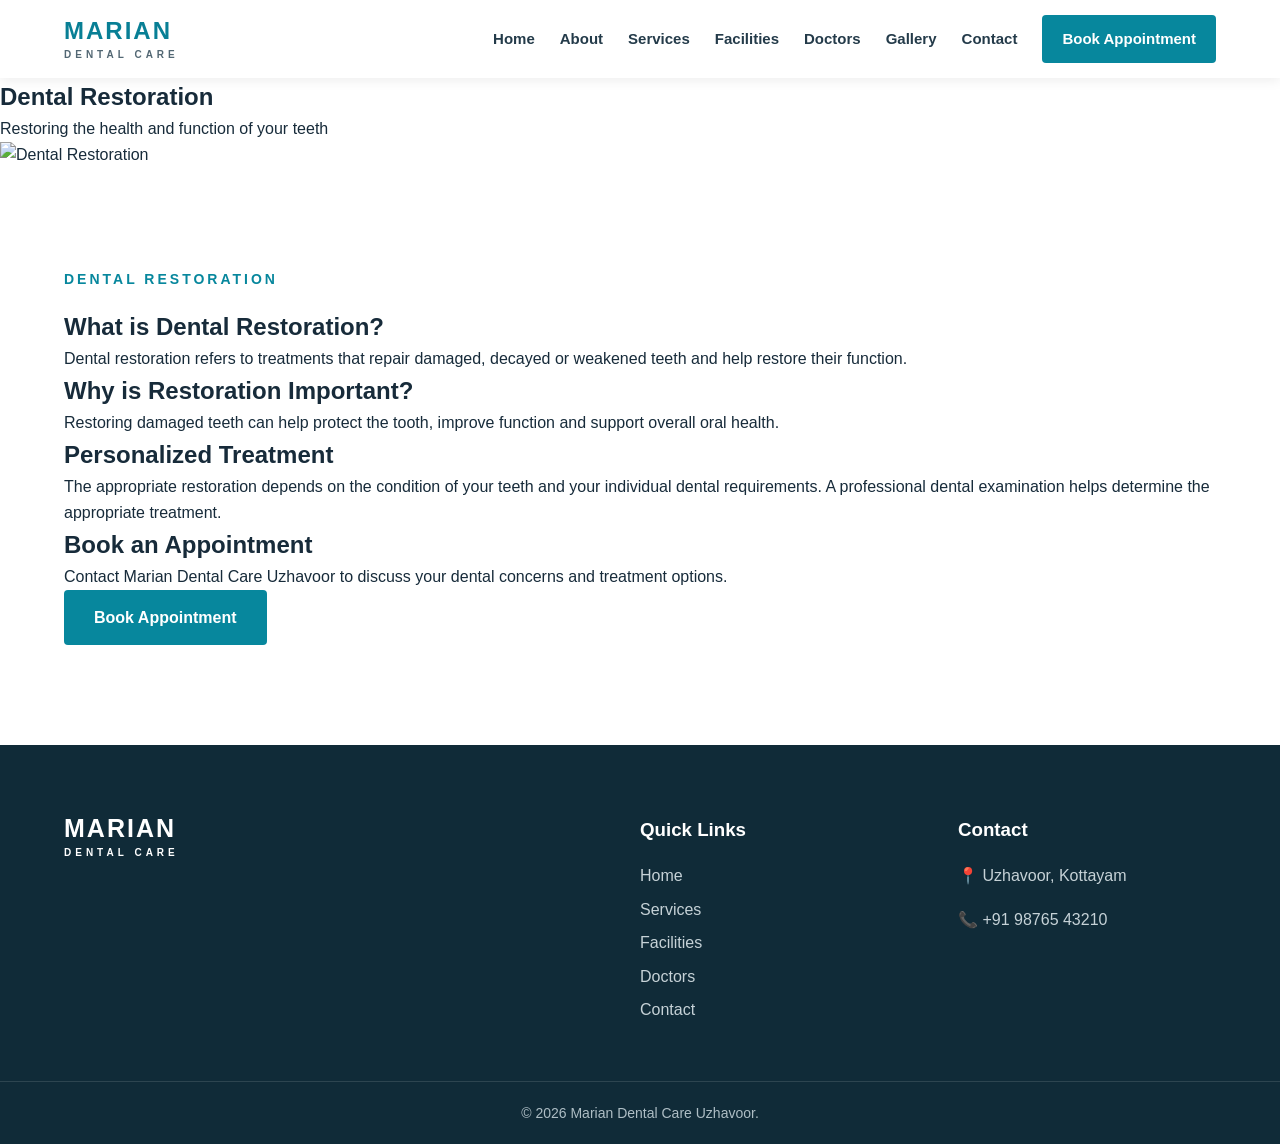
==== dental-restoration.html @ cce49158 "Add files via upload" ====
<!DOCTYPE html>
<html lang="en">

<head>

<meta charset="UTF-8">

<meta name="viewport"
content="width=device-width, initial-scale=1.0">

<title>Dental Restoration | Marian Dental Care</title>

<link rel="stylesheet"
href="../style.css">

</head>

<body>


<header class="header">

<div class="container nav-container">

<a href="../index.html" class="logo">
<span>MARIAN</span>
<small>DENTAL CARE</small>
</a>

<nav class="navbar">

<a href="../index.html">Home</a>
<a href="../about.html">About</a>
<a href="../services.html">Services</a>
<a href="../facilities.html">Facilities</a>
<a href="../doctors.html">Doctors</a>
<a href="../gallery.html">Gallery</a>
<a href="../contact.html">Contact</a>

<a href="../contact.html#appointment"
class="appointment-btn">
Book Appointment
</a>

</nav>

</div>

</header>


<section class="page-hero">

<h1>Dental Restoration</h1>

<p>
Restoring the health and function of your teeth
</p>

</section>


<div class="treatment-image">

<img
src="../images/dental_restoration.jpg"
alt="Dental Restoration">

</div>

<section class="section">

<div class="container detail-content">

<p class="section-label">
DENTAL RESTORATION
</p>

<h2>
What is Dental Restoration?
</h2>

<p>
Dental restoration refers to treatments that repair
damaged, decayed or weakened teeth and help restore
their function.
</p>


<h2>
Why is Restoration Important?
</h2>

<p>
Restoring damaged teeth can help protect the tooth,
improve function and support overall oral health.
</p>


<h2>
Personalized Treatment</h2>

<p>
The appropriate restoration depends on the condition
of your teeth and your individual dental requirements.
A professional dental examination helps determine
the appropriate treatment.
</p>


<h2>
Book an Appointment
</h2>

<p>
Contact Marian Dental Care Uzhavoor to discuss your
dental concerns and treatment options.
</p>

<a href="../contact.html#appointment"
class="btn primary-btn">

Book Appointment

</a>

</div>

</section>


<footer class="footer">

<div class="container footer-grid">

<div>

<a href="../index.html"
class="footer-logo">

MARIAN

<small>DENTAL CARE</small>

</a>

</div>

<div>

<h3>Quick Links</h3>

<a href="../index.html">Home</a>
<a href="../services.html">Services</a>
<a href="../facilities.html">Facilities</a>
<a href="../doctors.html">Doctors</a>
<a href="../contact.html">Contact</a>

</div>

<div>

<h3>Contact</h3>

<p>📍 Uzhavoor, Kottayam</p>
<p>📞 +91 98765 43210</p>

</div>

</div>

<div class="copyright">

© 2026 Marian Dental Care Uzhavoor.

</div>

</footer>

</body>

</html>
---- style.css ----
/* =====================================================
   RESET
===================================================== */

* {
    margin: 0;
    padding: 0;
    box-sizing: border-box;
}

html {
    scroll-behavior: smooth;
}

body {
    font-family: Arial, Helvetica, sans-serif;
    color: #172b3a;
    background: #ffffff;
    line-height: 1.6;
}

img {
    max-width: 100%;
    display: block;
}

a {
    text-decoration: none;
    color: inherit;
}


/* =====================================================
   CONTAINER
===================================================== */

.container {
    width: 90%;
    max-width: 1200px;
    margin: 0 auto;
}


/* =====================================================
   TOP BAR
===================================================== */

.top-bar {
    background: #123b4a;
    color: #ffffff;
    font-size: 14px;
    padding: 9px 0;
}

.top-bar-content {
    display: flex;
    justify-content: space-between;
    align-items: center;
    gap: 20px;
}

.top-bar a {
    color: #ffffff;
}


/* =====================================================
   HEADER
===================================================== */

.header {
    background: #ffffff;
    position: sticky;
    top: 0;
    z-index: 1000;
    box-shadow: 0 2px 12px rgba(0, 0, 0, 0.08);
}

.nav-container {
    min-height: 78px;
    display: flex;
    align-items: center;
    justify-content: space-between;
}


/* =====================================================
   LOGO
===================================================== */

.logo {
    display: flex;
    flex-direction: column;
    line-height: 1.1;
    color: #087f95;
    font-weight: 700;
    letter-spacing: 2px;
}

.logo span {
    font-size: 24px;
}

.logo small {
    font-size: 10px;
    letter-spacing: 4px;
    color: #526773;
    margin-top: 4px;
}


/* =====================================================
   NAVIGATION
===================================================== */

.navbar {
    display: flex;
    align-items: center;
    gap: 25px;
}

.navbar > a,
.nav-dropdown > a {
    color: #243b4a;
    font-size: 15px;
    font-weight: 600;
    transition: 0.3s;
}

.navbar > a:hover,
.nav-dropdown > a:hover,
.navbar > a.active {
    color: #07879d;
}


/* =====================================================
   DROPDOWN
===================================================== */

.nav-dropdown {
    position: relative;
}

.dropdown-menu {
    position: absolute;
    top: 100%;
    left: 0;
    min-width: 230px;
    background: #ffffff;
    padding: 12px 0;
    box-shadow: 0 8px 25px rgba(0, 0, 0, 0.12);
    border-radius: 5px;
    display: none;
}

.dropdown-menu a {
    display: block;
    padding: 10px 18px;
    color: #243b4a;
    font-size: 14px;
}

.dropdown-menu a:hover {
    background: #eef8fa;
    color: #07879d;
}

.nav-dropdown:hover .dropdown-menu {
    display: block;
}


/* =====================================================
   APPOINTMENT BUTTON
===================================================== */

.appointment-btn {
    background: #07879d !important;
    color: #ffffff !important;
    padding: 12px 20px;
    border-radius: 4px;
}

.appointment-btn:hover {
    background: #056d7f !important;
}


/* =====================================================
   MOBILE MENU BUTTON
===================================================== */

.menu-toggle {
    display: none;
    border: none;
    background: transparent;
    font-size: 28px;
    cursor: pointer;
    color: #173746;
}


/* =====================================================
   HERO
===================================================== */

.hero {
    min-height: 720px;

    position: relative;

    background-image: url("images/clinic-exterior.jpeg");
    background-size: cover;
    background-position: center;
    background-repeat: no-repeat;

    display: flex;
    align-items: center;

    color: #ffffff;
}


/* =====================================================
   HERO OVERLAY

   THIS REMOVES THE GREEN TINT

   BLACK WITH LOW OPACITY ONLY
===================================================== */

.hero-overlay {
    position: absolute;
    inset: 0;

    background: rgba(0, 0, 0, 0.25);
}


/* =====================================================
   HERO CONTENT
===================================================== */

.hero-content {
    position: relative;
    z-index: 2;
    padding: 80px 0;
}

.hero-small {
    font-size: 15px;
    letter-spacing: 3px;
    font-weight: 600;
    margin-bottom: 25px;
}

.hero h1 {
    font-size: clamp(55px, 7vw, 82px);
    line-height: 1.05;
    margin-bottom: 30px;
    font-weight: 700;
}

.hero-text {
    font-size: 21px;
    max-width: 680px;
    margin-bottom: 40px;
}


/* =====================================================
   HERO BUTTONS
===================================================== */

.hero-buttons {
    display: flex;
    gap: 18px;
    flex-wrap: wrap;
}

.btn {
    display: inline-block;
    padding: 15px 30px;
    border-radius: 4px;
    font-weight: 700;
    transition: 0.3s;
}

.primary-btn {
    background: #07879d;
    color: #ffffff;
}

.primary-btn:hover {
    background: #056d7f;
    transform: translateY(-2px);
}

.secondary-btn {
    border: 1px solid #ffffff;
    color: #ffffff;
    background: transparent;
}

.secondary-btn:hover {
    background: #ffffff;
    color: #173746;
}

.white-btn {
    background: #ffffff;
    color: #087f95;
}

.white-btn:hover {
    background: #eef8fa;
}


/* =====================================================
   SECTIONS
===================================================== */

.section {
    padding: 100px 0;
}

.light-section {
    background: #f5fafb;
}


/* =====================================================
   TWO COLUMN
===================================================== */

.two-column {
    display: grid;
    grid-template-columns: 1fr 1fr;
    gap: 80px;
    align-items: center;
}


/* =====================================================
   IMAGE BOX
===================================================== */

.image-box {
    overflow: hidden;
    border-radius: 8px;
}

.image-box img {
    width: 100%;
    height: 605px;
    object-fit: cover;
}


/* =====================================================
   CONTENT
===================================================== */

.content-box {
    max-width: 650px;
}

.section-label {
    color: #07879d;
    font-size: 14px;
    font-weight: 700;
    letter-spacing: 3px;
    margin-bottom: 18px;
}

.content-box h2,
.section-heading h2 {
    font-size: 48px;
    line-height: 1.15;
    margin-bottom: 25px;
    color: #172b3a;
}

.content-box p {
    font-size: 17px;
    margin-bottom: 20px;
    color: #344c5c;
}

.text-link {
    color: #07879d;
    font-weight: 700;
    display: inline-block;
    margin-top: 10px;
}

.text-link:hover {
    color: #056d7f;
}


/* =====================================================
   SECTION HEADING
===================================================== */

.section-heading {
    text-align: center;
    max-width: 750px;
    margin: 0 auto 55px;
}

.section-heading p:not(.section-label) {
    color: #536875;
    font-size: 17px;
}


/* =====================================================
   SERVICE CARDS
===================================================== */

.cards {
    display: grid;
    grid-template-columns: repeat(3, 1fr);
    gap: 25px;
}

.service-card {
    background: #ffffff;
    padding: 38px 30px;
    border-radius: 7px;
    box-shadow: 0 5px 25px rgba(0, 0, 0, 0.07);
    transition: 0.3s;
    border: 1px solid #e8eef0;
}

.service-card:hover {
    transform: translateY(-7px);
    box-shadow: 0 12px 35px rgba(0, 0, 0, 0.12);
}

.service-icon {
    font-size: 48px;
    margin-bottom: 20px;
}

.service-card h3 {
    color: #173746;
    font-size: 23px;
    margin-bottom: 15px;
}

.service-card p {
    color: #60727c;
    margin-bottom: 20px;
}

.service-card span {
    color: #07879d;
    font-weight: 700;
}


/* =====================================================
   CENTER BUTTON
===================================================== */

.center-button {
    text-align: center;
    margin-top: 45px;
}


/* =====================================================
   FEATURES
===================================================== */

.features {
    display: grid;
    grid-template-columns: repeat(4, 1fr);
    gap: 25px;
}

.feature {
    text-align: center;
    padding: 25px;
}

.feature-icon {
    width: 60px;
    height: 60px;
    border-radius: 50%;
    background: #e5f4f6;
    color: #07879d;
    display: flex;
    align-items: center;
    justify-content: center;
    margin: 0 auto 20px;
    font-size: 25px;
    font-weight: 700;
}

.feature h3 {
    margin-bottom: 12px;
    color: #173746;
}

.feature p {
    color: #60727c;
}


/* =====================================================
   FACILITIES
===================================================== */

.facility-preview {
    min-height: 480px;
    background-image:
        linear-gradient(
            rgba(15, 40, 50, 0.65),
            rgba(15, 40, 50, 0.65)
        ),
        url("images/reception.webp");

    background-size: cover;
    background-position: center;

    display: flex;
    align-items: center;

    color: #ffffff;
}

.facility-content {
    display: flex;
    justify-content: flex-start;
}

.facility-content > div {
    max-width: 650px;
}

.facility-content h2 {
    font-size: 48px;
    line-height: 1.15;
    margin-bottom: 20px;
}

.facility-content p:not(.section-label) {
    font-size: 18px;
    margin-bottom: 30px;
}

.facility-content .section-label {
    color: #ffffff;
}


/* =====================================================
   DOCTORS
===================================================== */

.doctor-preview {
    display: grid;
    grid-template-columns: repeat(2, 1fr);
    gap: 30px;
    max-width: 850px;
    margin: 0 auto;
}

.doctor-card {
    background: #ffffff;
    border-radius: 8px;
    overflow: hidden;
    box-shadow: 0 5px 25px rgba(0, 0, 0, 0.08);
    text-align: center;
}

.doctor-placeholder {
    height: 250px;
    background: #eaf5f7;

    display: flex;
    align-items: center;
    justify-content: center;

    font-size: 90px;
}

.doctor-info {
    padding: 25px;
}

.doctor-info h3 {
    font-size: 23px;
    color: #173746;
    margin-bottom: 8px;
}

.doctor-info p {
    color: #07879d;
    font-weight: 600;
}


/* =====================================================
   GALLERY
===================================================== */

.gallery-grid {
    display: grid;
    grid-template-columns: repeat(3, 1fr);
    gap: 20px;
}

.gallery-grid img {
    width: 100%;
    height: 300px;
    object-fit: cover;
    border-radius: 7px;
    transition: 0.3s;
}

.gallery-grid img:hover {
    transform: scale(1.02);
}


/* =====================================================
   APPOINTMENT CTA
===================================================== */

.appointment-cta {
    background: #087f95;
    color: #ffffff;
    text-align: center;
    padding: 90px 0;
}

.appointment-cta .section-label {
    color: #ffffff;
}

.appointment-cta h2 {
    font-size: 48px;
    margin-bottom: 20px;
}

.appointment-cta p:not(.section-label) {
    font-size: 18px;
    margin-bottom: 30px;
}


/* =====================================================
   FOOTER
===================================================== */

.footer {
    background: #102b38;
    color: #ffffff;
    padding-top: 70px;
}

.footer-grid {
    display: grid;
    grid-template-columns: 2fr 1fr 1fr;
    gap: 60px;
    padding-bottom: 50px;
}

.footer-logo {
    display: flex;
    flex-direction: column;
    color: #ffffff;
    font-size: 25px;
    font-weight: 700;
    letter-spacing: 2px;
    line-height: 1.1;
}

.footer-logo small {
    font-size: 10px;
    letter-spacing: 4px;
    margin-top: 4px;
}

.footer-grid p {
    color: #c6d2d7;
    margin-top: 18px;
}

.footer-grid h3 {
    margin-bottom: 18px;
}

.footer-grid > div:nth-child(2) a {
    display: block;
    color: #c6d2d7;
    margin-bottom: 8px;
}

.footer-grid > div:nth-child(2) a:hover {
    color: #ffffff;
}

.copyright {
    border-top: 1px solid rgba(255, 255, 255, 0.12);
    text-align: center;
    padding: 20px;
    color: #aebec5;
    font-size: 14px;
}


/* =====================================================
   MOBILE
===================================================== */

@media (max-width: 900px) {

    .top-bar-content {
        justify-content: center;
        flex-wrap: wrap;
    }

    .menu-toggle {
        display: block;
    }

    .navbar {
        position: absolute;
        top: 100%;
        left: 0;
        width: 100%;
        background: #ffffff;

        display: none;

        flex-direction: column;
        align-items: flex-start;

        padding: 20px 5%;

        box-shadow: 0 8px 20px rgba(0, 0, 0, 0.1);
    }

    .navbar.show {
        display: flex;
    }

    .nav-dropdown {
        width: 100%;
    }

    .dropdown-menu {
        position: static;
        box-shadow: none;
        width: 100%;
    }

    .nav-dropdown:hover .dropdown-menu {
        display: block;
    }

    .two-column {
        grid-template-columns: 1fr;
        gap: 45px;
    }

    .cards {
        grid-template-columns: 1fr;
    }

    .features {
        grid-template-columns: repeat(2, 1fr);
    }

    .gallery-grid {
        grid-template-columns: 1fr;
    }

    .footer-grid {
        grid-template-columns: 1fr 1fr;
    }

}


/* =====================================================
   SMALL MOBILE
===================================================== */

@media (max-width: 600px) {

    .top-bar {
        font-size: 12px;
    }

    .top-bar-content {
        flex-direction: column;
        gap: 5px;
    }

    .logo span {
        font-size: 20px;
    }

    .logo small {
        font-size: 8px;
    }

    .hero {
        min-height: 650px;
        background-position: center;
    }

    .hero-content {
        padding: 50px 0;
    }

    .hero h1 {
        font-size: 52px;
    }

    .hero-text {
        font-size: 17px;
    }

    .hero-buttons {
        flex-direction: column;
        align-items: flex-start;
    }

    .section {
        padding: 70px 0;
    }

    .content-box h2,
    .section-heading h2 {
        font-size: 36px;
    }

    .image-box img {
        height: 450px;
    }

    .features {
        grid-template-columns: 1fr;
    }

    .doctor-preview {
        grid-template-columns: 1fr;
    }

    .facility-content h2 {
        font-size: 36px;
    }

    .appointment-cta h2 {
        font-size: 36px;
    }

    .footer-grid {
        grid-template-columns: 1fr;
        gap: 35px;
    }

}
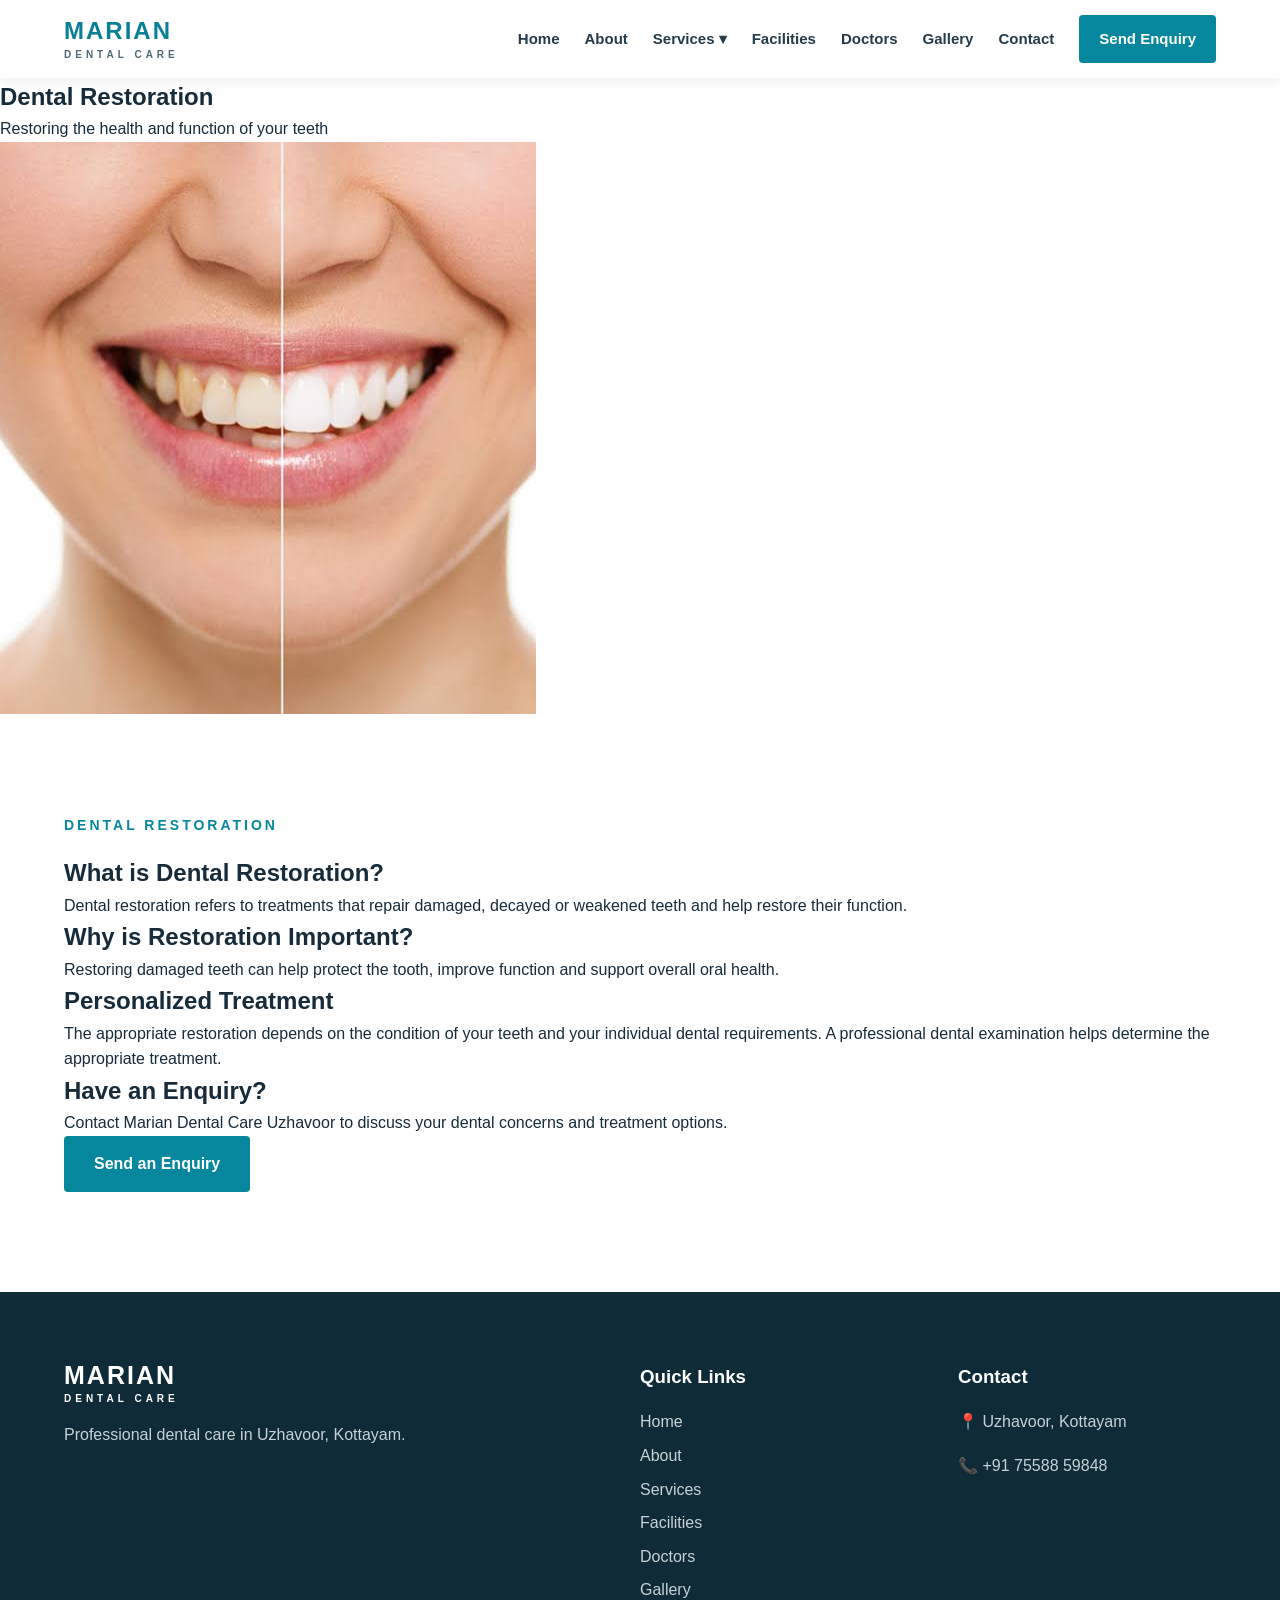
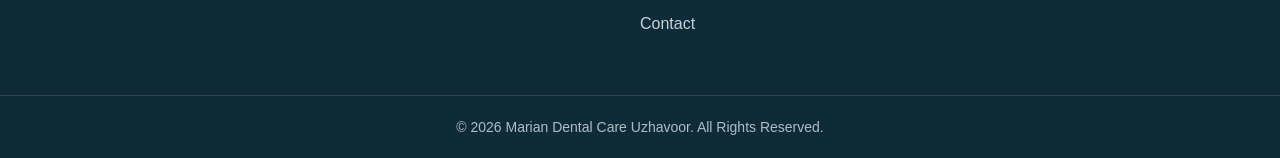
==== commit 6a34518b: "Update dental-restoration.html" ====
--- a/dental-restoration.html
+++ b/dental-restoration.html
@@ -6,41 +6,119 @@
 <meta charset="UTF-8">
 
 <meta name="viewport"
-content="width=device-width, initial-scale=1.0">
-
-<title>Dental Restoration | Marian Dental Care</title>
-
-<link rel="stylesheet"
-href="../style.css">
+      content="width=device-width, initial-scale=1.0">
+
+<title>
+Dental Restoration | Marian Dental Care
+</title>
+
+<link rel="stylesheet" href="style.css">
 
 </head>
 
+
 <body>
 
 
+<!-- ================= HEADER ================= -->
+
 <header class="header">
 
 <div class="container nav-container">
 
-<a href="../index.html" class="logo">
-<span>MARIAN</span>
-<small>DENTAL CARE</small>
-</a>
-
-<nav class="navbar">
-
-<a href="../index.html">Home</a>
-<a href="../about.html">About</a>
-<a href="../services.html">Services</a>
-<a href="../facilities.html">Facilities</a>
-<a href="../doctors.html">Doctors</a>
-<a href="../gallery.html">Gallery</a>
-<a href="../contact.html">Contact</a>
-
-<a href="../contact.html#appointment"
+
+<!-- LOGO -->
+
+<a href="index.html" class="logo">
+
+<span>
+MARIAN
+</span>
+
+<small>
+DENTAL CARE
+</small>
+
+</a>
+
+
+<!-- MOBILE MENU -->
+
+<button
+class="menu-toggle"
+id="menuToggle"
+aria-label="Open navigation menu">
+
+☰
+
+</button>
+
+
+<!-- NAVIGATION -->
+
+<nav class="navbar" id="navbar">
+
+
+<a href="index.html">
+Home
+</a>
+
+<a href="about.html">
+About
+</a>
+
+
+<!-- SERVICES DROPDOWN -->
+
+<div class="nav-dropdown">
+
+<a href="service.html" class="active">
+Services ▾
+</a>
+
+<div class="dropdown-menu">
+
+<a href="root-canal.html">
+Root Canal Treatment
+</a>
+
+<a href="dental-restoration.html">
+Dental Restoration
+</a>
+
+<a href="orthodontics.html">
+Orthodontics
+</a>
+
+</div>
+
+</div>
+
+
+<a href="facilities.html">
+Facilities
+</a>
+
+<a href="doctors.html">
+Doctors
+</a>
+
+<a href="gallery.html">
+Gallery
+</a>
+
+<a href="contact.html">
+Contact
+</a>
+
+
+<a href="contact.html#enquiryForm"
 class="appointment-btn">
-Book Appointment
-</a>
+
+Send Enquiry
+
+</a>
+
 
 </nav>
 
@@ -49,9 +127,14 @@
 </header>
 
 
+
+<!-- ================= PAGE HERO ================= -->
+
 <section class="page-hero">
 
-<h1>Dental Restoration</h1>
+<h1>
+Dental Restoration
+</h1>
 
 <p>
 Restoring the health and function of your teeth
@@ -60,31 +143,43 @@
 </section>
 
 
+
+<!-- ================= TREATMENT IMAGE ================= -->
+
 <div class="treatment-image">
 
 <img
-src="../images/dental_restoration.jpg"
+src="images/dental_restoration.jpg"
 alt="Dental Restoration">
 
 </div>
 
+
+
+<!-- ================= CONTENT ================= -->
+
 <section class="section">
 
 <div class="container detail-content">
+
 
 <p class="section-label">
 DENTAL RESTORATION
 </p>
+
 
 <h2>
 What is Dental Restoration?
 </h2>
 
 <p>
+
 Dental restoration refers to treatments that repair
 damaged, decayed or weakened teeth and help restore
 their function.
-</p>
+
+</p>
+
 
 
 <h2>
@@ -92,91 +187,167 @@
 </h2>
 
 <p>
+
 Restoring damaged teeth can help protect the tooth,
 improve function and support overall oral health.
-</p>
+
+</p>
+
 
 
 <h2>
-Personalized Treatment</h2>
-
-<p>
+Personalized Treatment
+</h2>
+
+<p>
+
 The appropriate restoration depends on the condition
 of your teeth and your individual dental requirements.
 A professional dental examination helps determine
 the appropriate treatment.
-</p>
+
+</p>
+
 
 
 <h2>
-Book an Appointment
+Have an Enquiry?
 </h2>
 
 <p>
+
 Contact Marian Dental Care Uzhavoor to discuss your
 dental concerns and treatment options.
-</p>
-
-<a href="../contact.html#appointment"
+
+</p>
+
+
+<a href="contact.html#enquiryForm"
 class="btn primary-btn">
 
-Book Appointment
-
-</a>
+Send an Enquiry
+
+</a>
+
 
 </div>
 
 </section>
 
 
+
+<!-- ================= FOOTER ================= -->
+
 <footer class="footer">
 
 <div class="container footer-grid">
 
+
+<!-- FOOTER BRAND -->
+
 <div>
 
-<a href="../index.html"
+<a href="index.html"
 class="footer-logo">
 
 MARIAN
 
-<small>DENTAL CARE</small>
-
-</a>
-
-</div>
+<small>
+DENTAL CARE
+</small>
+
+</a>
+
+<p>
+
+Professional dental care in
+Uzhavoor, Kottayam.
+
+</p>
+
+</div>
+
+
+
+<!-- QUICK LINKS -->
 
 <div>
 
-<h3>Quick Links</h3>
-
-<a href="../index.html">Home</a>
-<a href="../services.html">Services</a>
-<a href="../facilities.html">Facilities</a>
-<a href="../doctors.html">Doctors</a>
-<a href="../contact.html">Contact</a>
-
-</div>
+<h3>
+Quick Links
+</h3>
+
+<a href="index.html">
+Home
+</a>
+
+<a href="about.html">
+About
+</a>
+
+<a href="service.html">
+Services
+</a>
+
+<a href="facilities.html">
+Facilities
+</a>
+
+<a href="doctors.html">
+Doctors
+</a>
+
+<a href="gallery.html">
+Gallery
+</a>
+
+<a href="contact.html">
+Contact
+</a>
+
+</div>
+
+
+
+<!-- CONTACT -->
 
 <div>
 
-<h3>Contact</h3>
-
-<p>📍 Uzhavoor, Kottayam</p>
-<p>📞 +91 98765 43210</p>
-
-</div>
-
-</div>
+<h3>
+Contact
+</h3>
+
+<p>
+📍 Uzhavoor, Kottayam
+</p>
+
+<p>
+📞 +91 75588 59848
+</p>
+
+</div>
+
+
+</div>
+
+
 
 <div class="copyright">
 
 © 2026 Marian Dental Care Uzhavoor.
 
-</div>
+All Rights Reserved.
+
+</div>
+
 
 </footer>
 
+
+
+<script src="script.js"></script>
+
+
 </body>
 
-</html>+</html>
